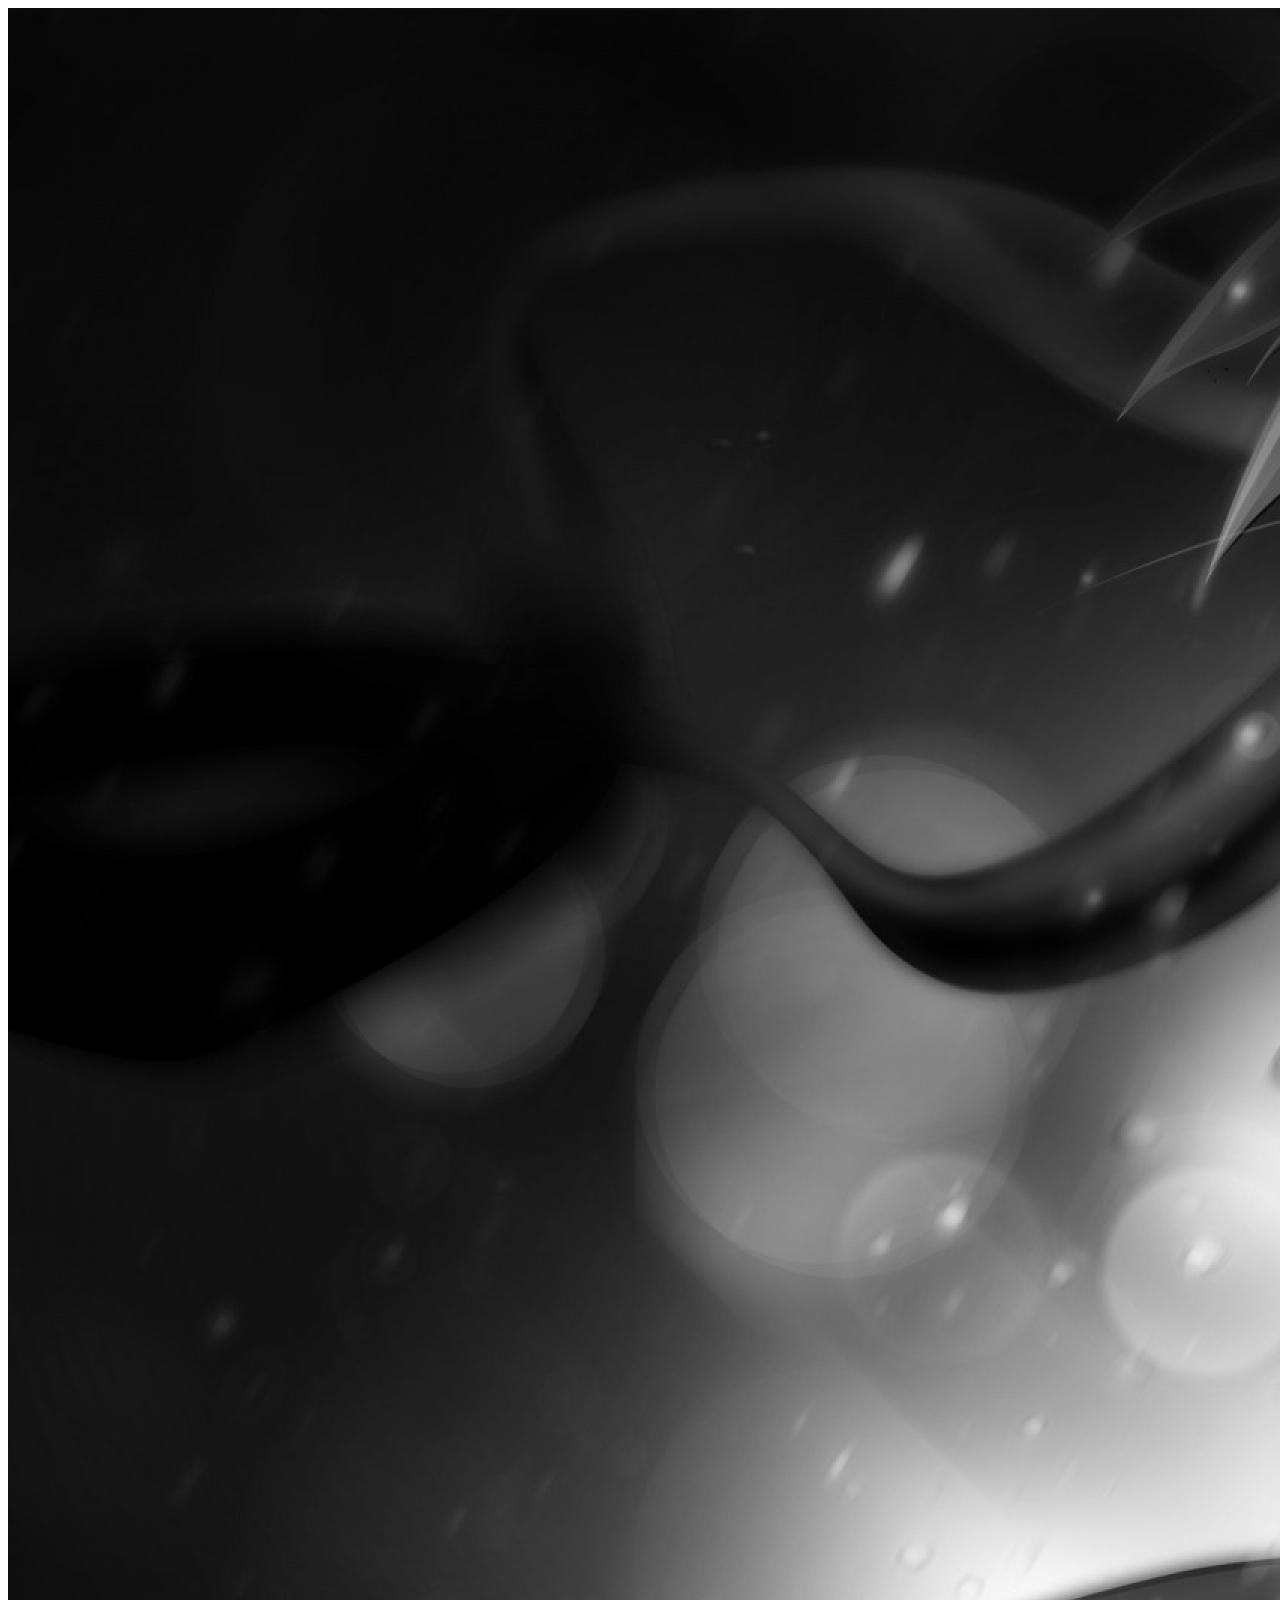
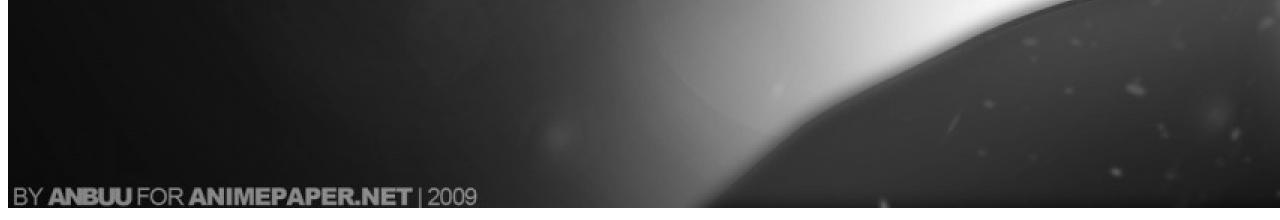
==== test/test.html @ 94ae259d "test" ====
<!DOCTYPE html>
<html lang="en">
<head>
	<meta charset="UTF-8">
	<title>Document</title>
	<script>
		var img = new Image();
		img.src = '2.jpg';
		img.onload = function(){
			// alert(1)
		}
	</script>
</head>
<body>
	<img src="2.jpg" height="1800" width="2880" alt="">
</body>
</html>
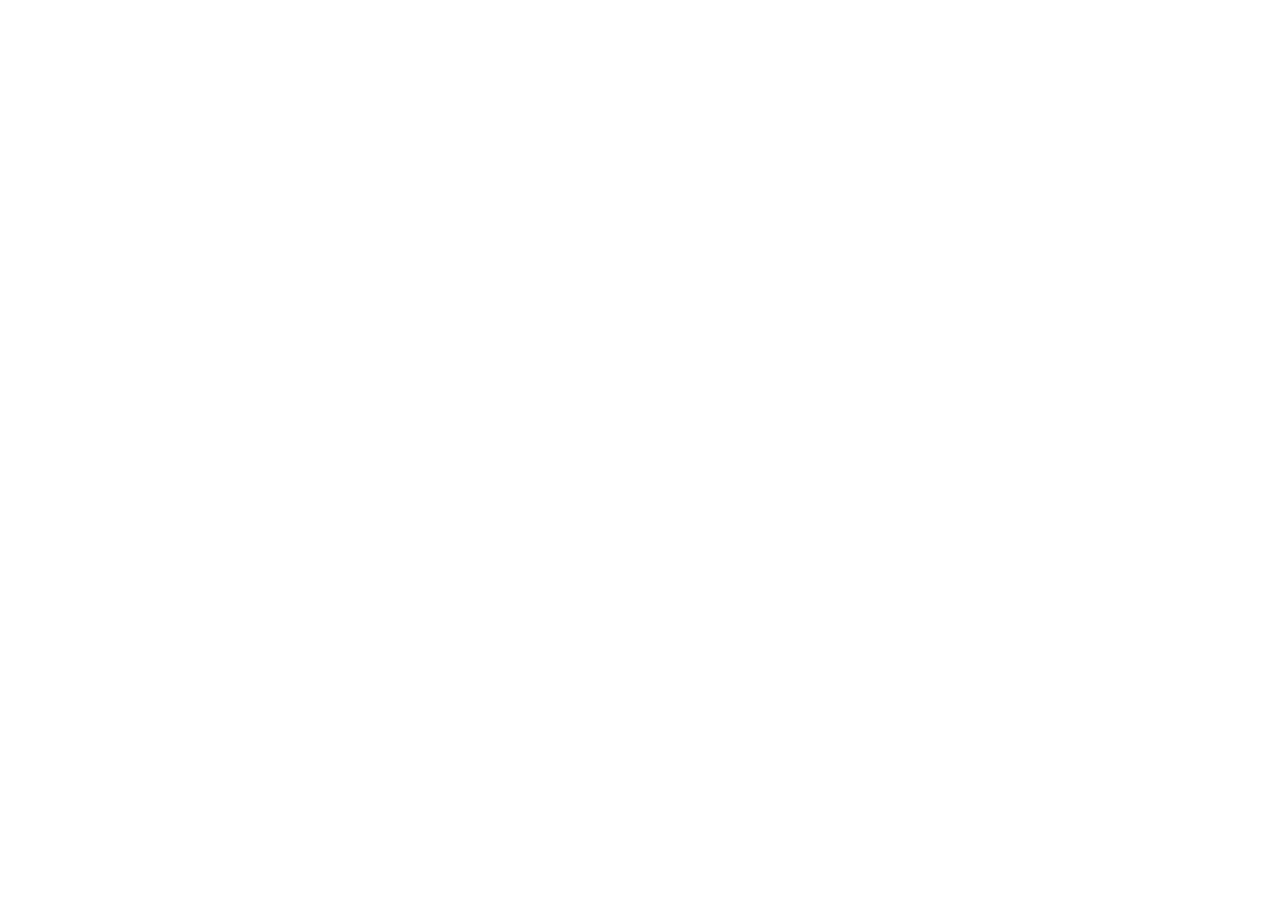
==== commit 5b6f8eb0: "test" ====
--- a/test/test.html
+++ b/test/test.html
@@ -3,15 +3,22 @@
 <head>
 	<meta charset="UTF-8">
 	<title>Document</title>
+	<style>
+		html,body{
+			height: 100%;
+		}
+		body{
+			background: url(zhongguo.png) center center no-repeat;
+		}
+	</style>
 	<script>
 		var img = new Image();
 		img.src = '2.jpg';
 		img.onload = function(){
-			// alert(1)
+			document.body.style.background = 'none'
 		}
 	</script>
 </head>
 <body>
-	<img src="2.jpg" height="1800" width="2880" alt="">
 </body>
 </html>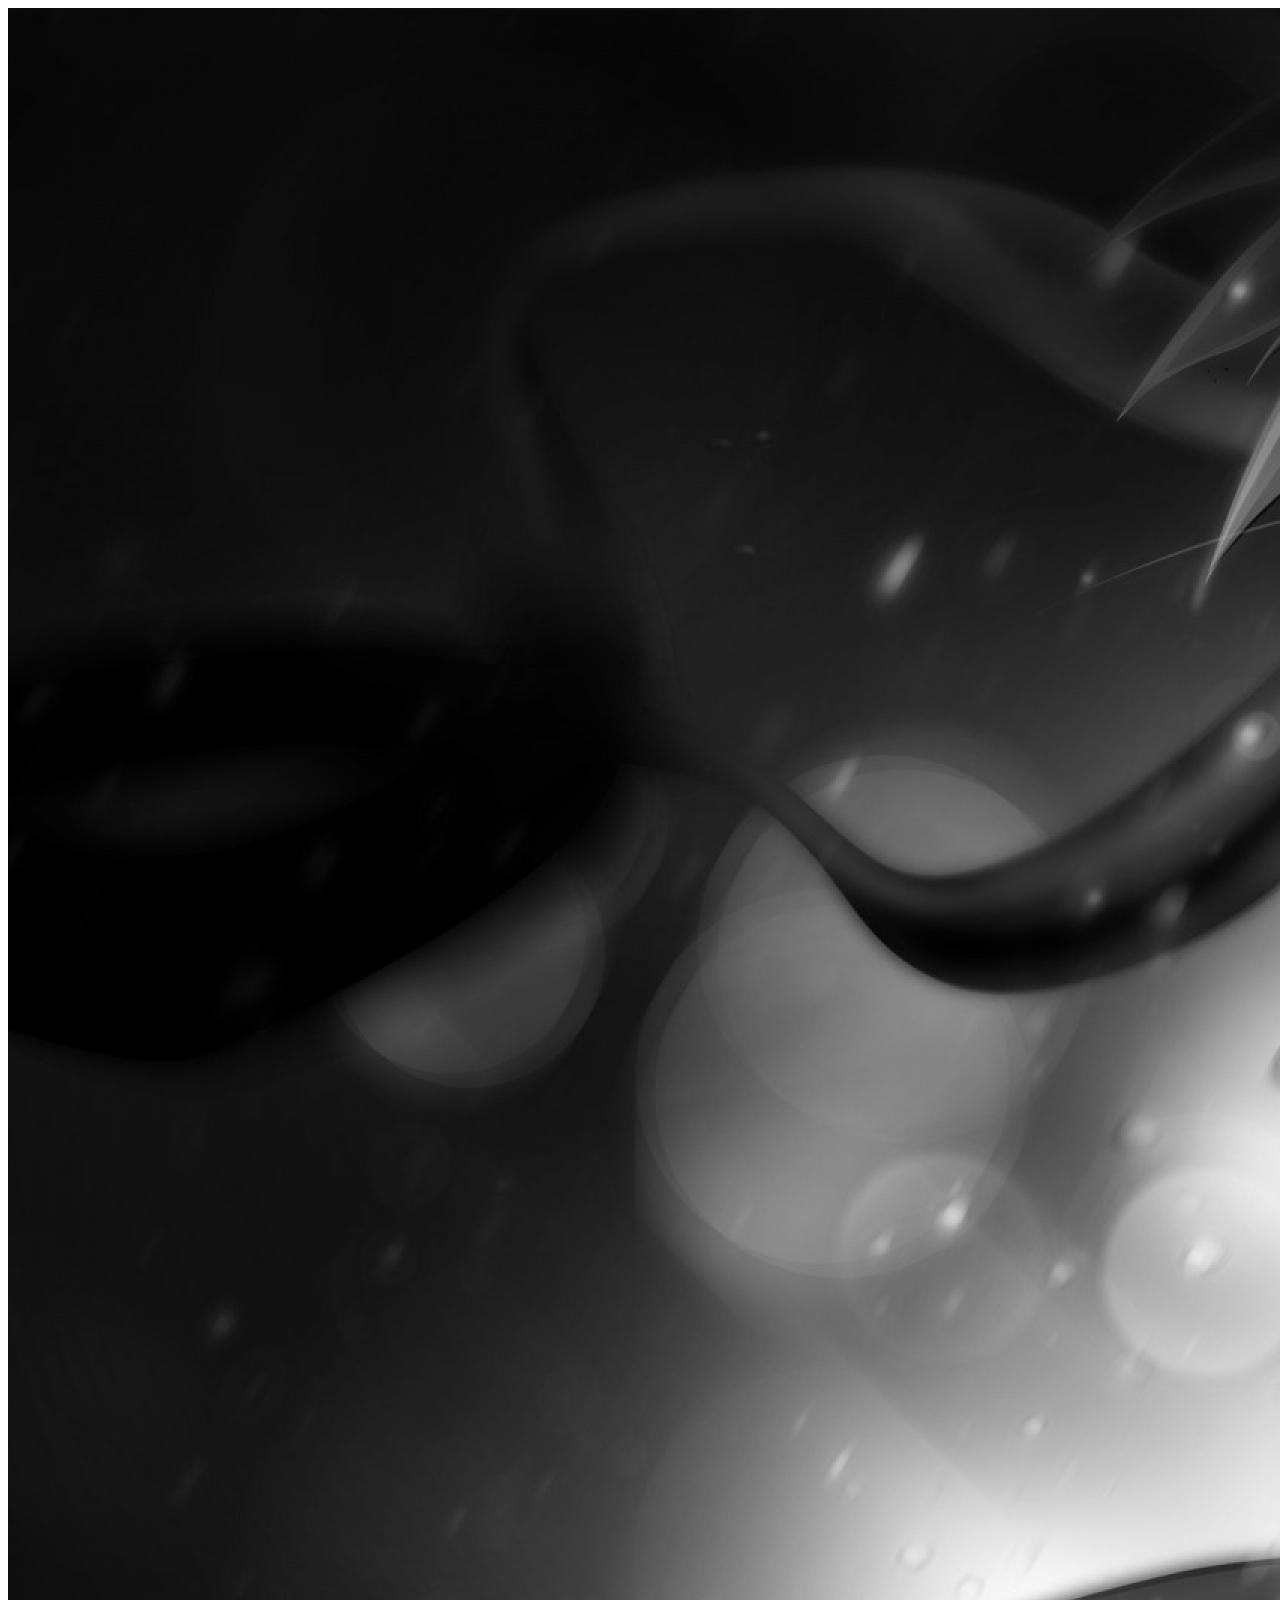
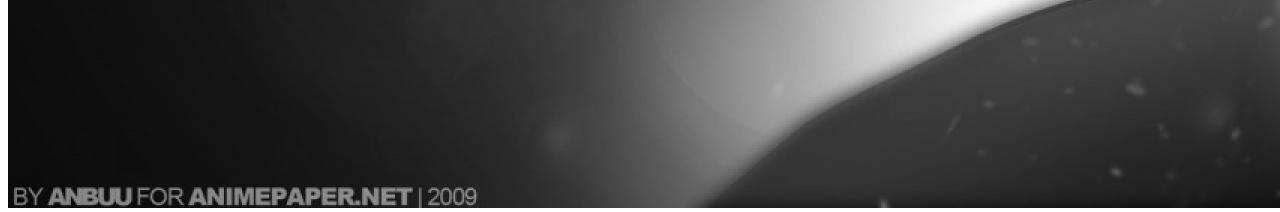
==== commit 2cd0402f: "test" ====
--- a/test/test.html
+++ b/test/test.html
@@ -16,6 +16,7 @@
 		img.src = '2.jpg';
 		img.onload = function(){
 			document.body.style.background = 'none'
+			document.body.appendChild(img);
 		}
 	</script>
 </head>
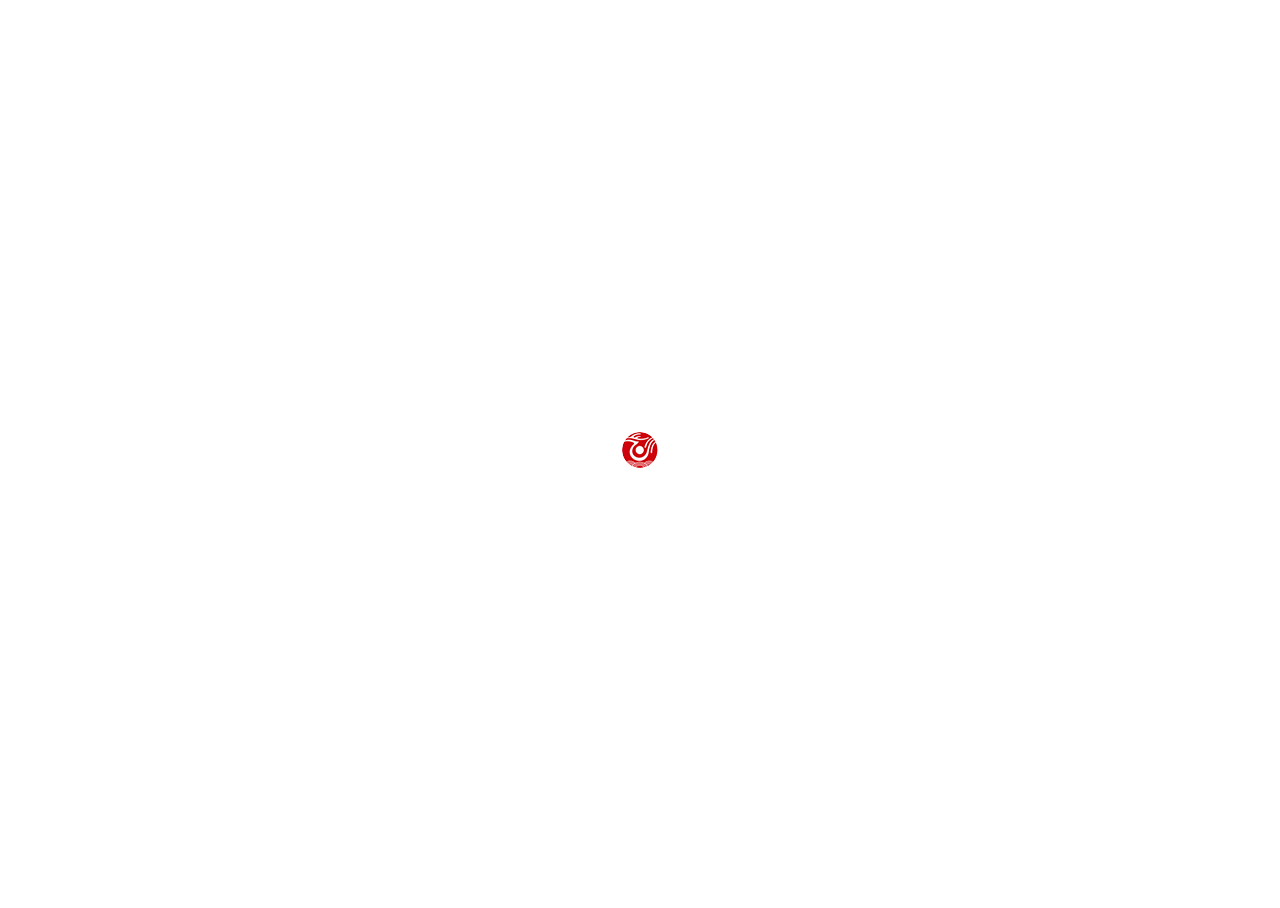
==== commit 02c7f1bb: "test" ====
--- a/test/test.html
+++ b/test/test.html
@@ -17,7 +17,6 @@
 		img.onload = function(){
 			document.body.style.background = 'none'
 			document.body.appendChild(img);
-		}
 	</script>
 </head>
 <body>
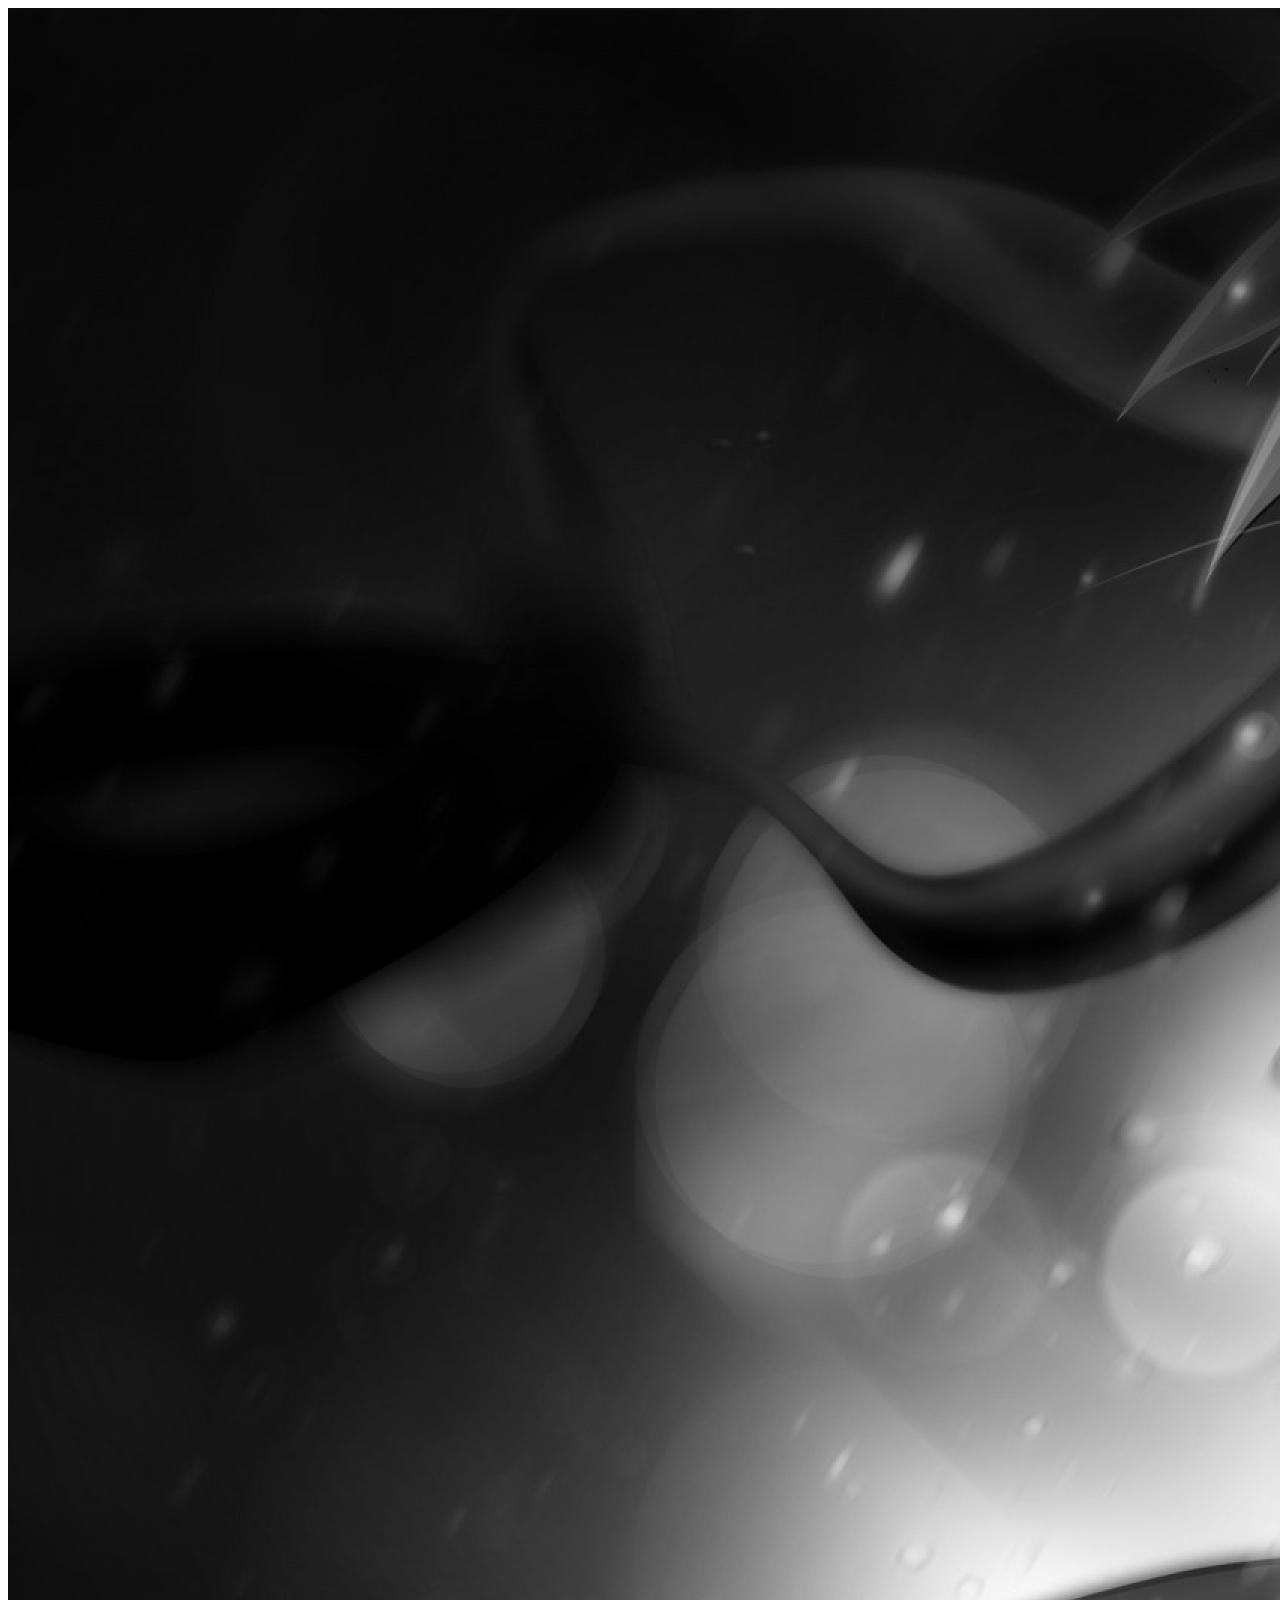
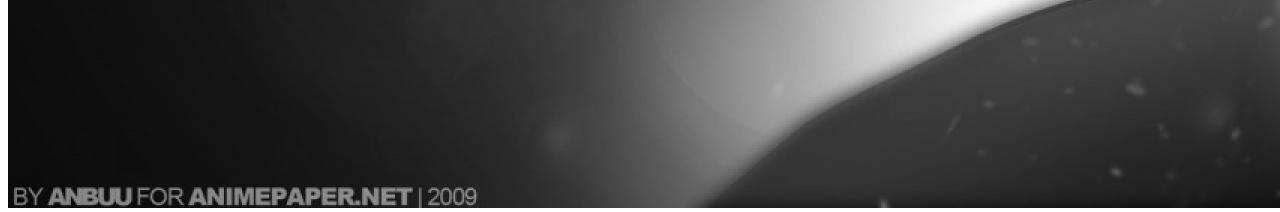
==== commit c818d317: "test" ====
--- a/test/test.html
+++ b/test/test.html
@@ -15,8 +15,9 @@
 		var img = new Image();
 		img.src = '2.jpg';
 		img.onload = function(){
-			document.body.style.background = 'none'
-			document.body.appendChild(img);
+			document.body.style.background = 'none';
+			document.body.appendChild(img)
+		}
 	</script>
 </head>
 <body>
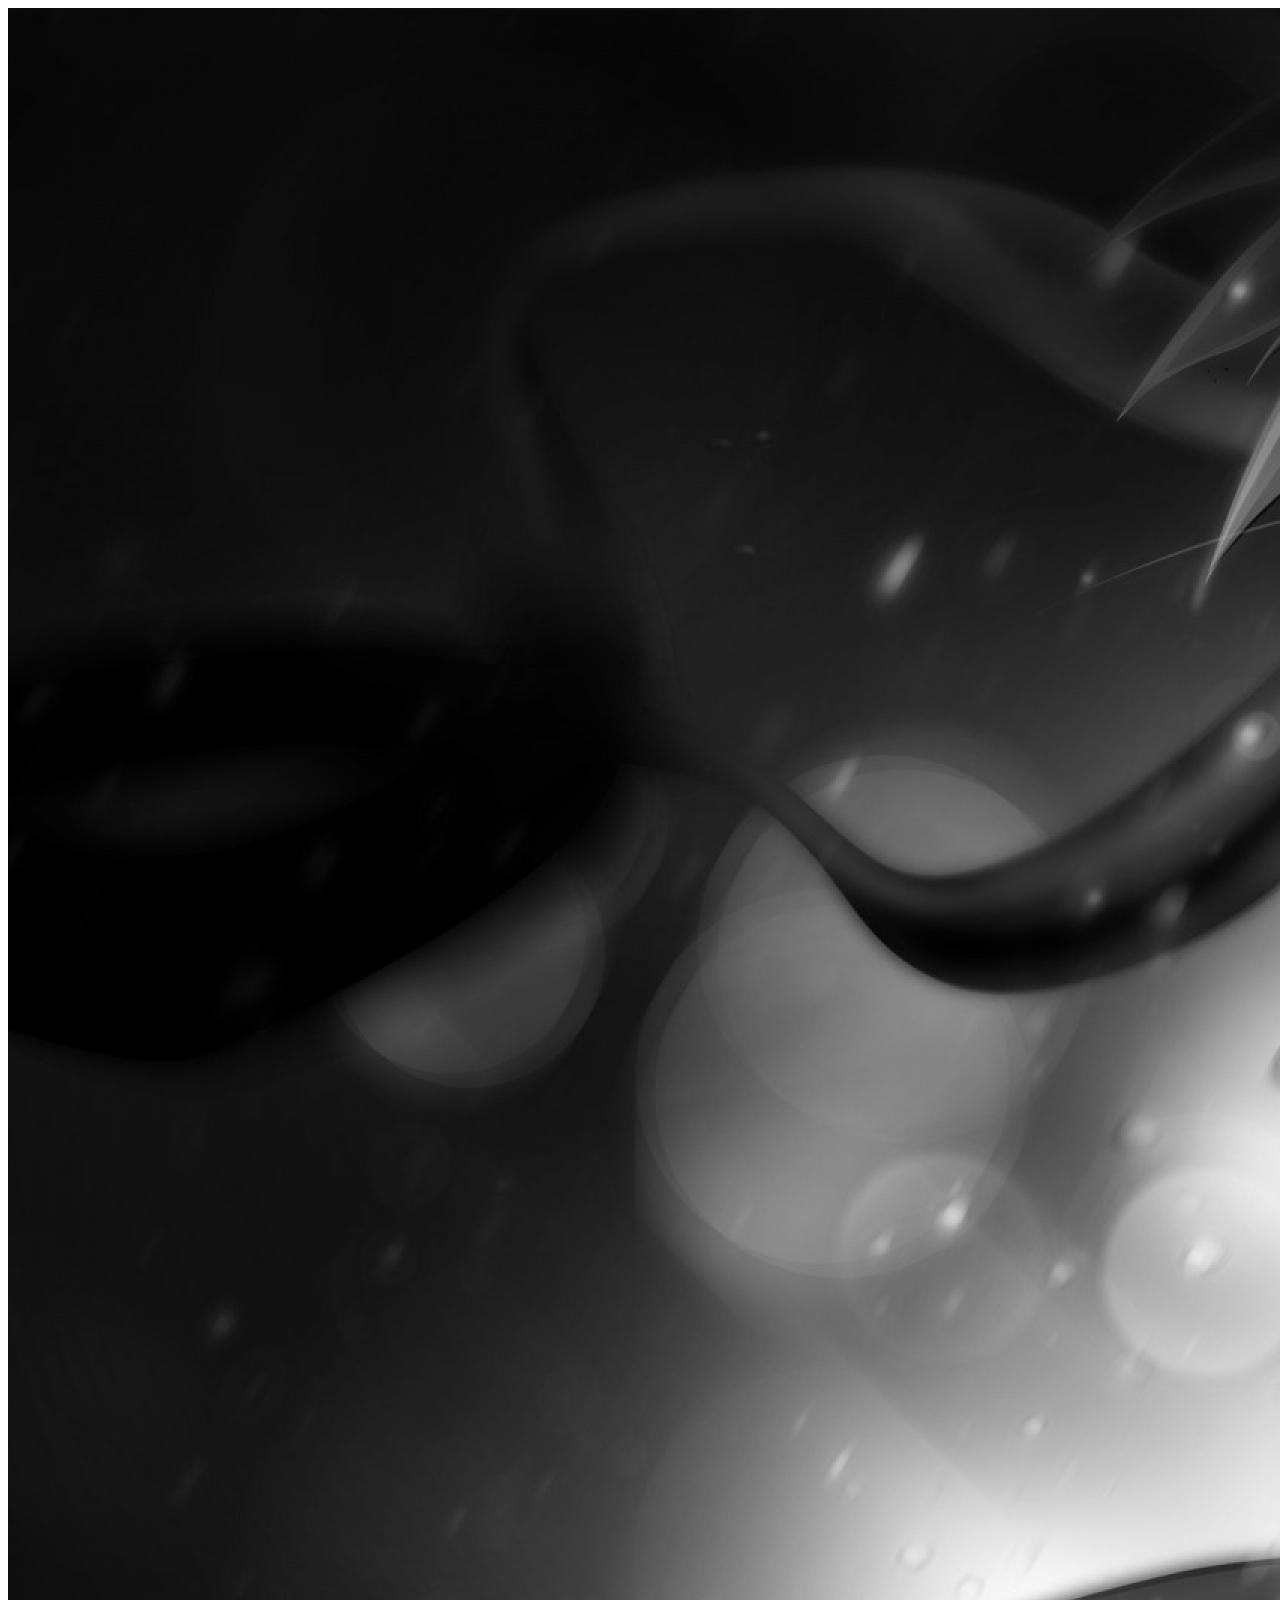
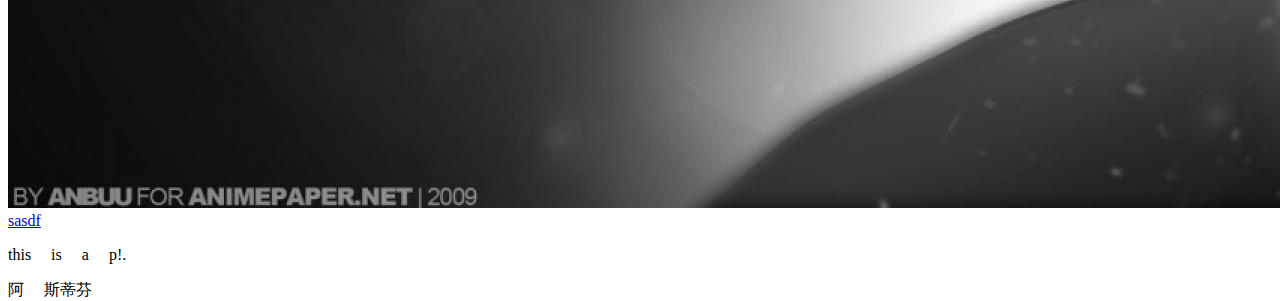
==== commit c7cefed4: "a" ====
--- a/test/test.html
+++ b/test/test.html
@@ -8,7 +8,11 @@
 			height: 100%;
 		}
 		body{
-			background: url(zhongguo.png) center center no-repeat;
+			background: url(zhongguo.png) center center no-repeat yellow;
+		}
+		p{
+			word-spacing: 1em;
+			letter-spacing: 
 		}
 	</style>
 	<script>
@@ -16,10 +20,20 @@
 		img.src = '2.jpg';
 		img.onload = function(){
 			document.body.style.background = 'none';
-			document.body.appendChild(img)
+		}
+		window.onload = function(){
 		}
 	</script>
 </head>
 <body>
+	<img src="2.jpg" height="1800" width="2880" alt="">
+	<a href="http://www.baidu.com">sasdf</a>
+	<script>
+		window.onunload = function(){
+			alert(1)
+		}
+	</script>
 </body>
+	<p>this is a p!.</p>
+	<p>阿 斯蒂芬</p>
 </html>